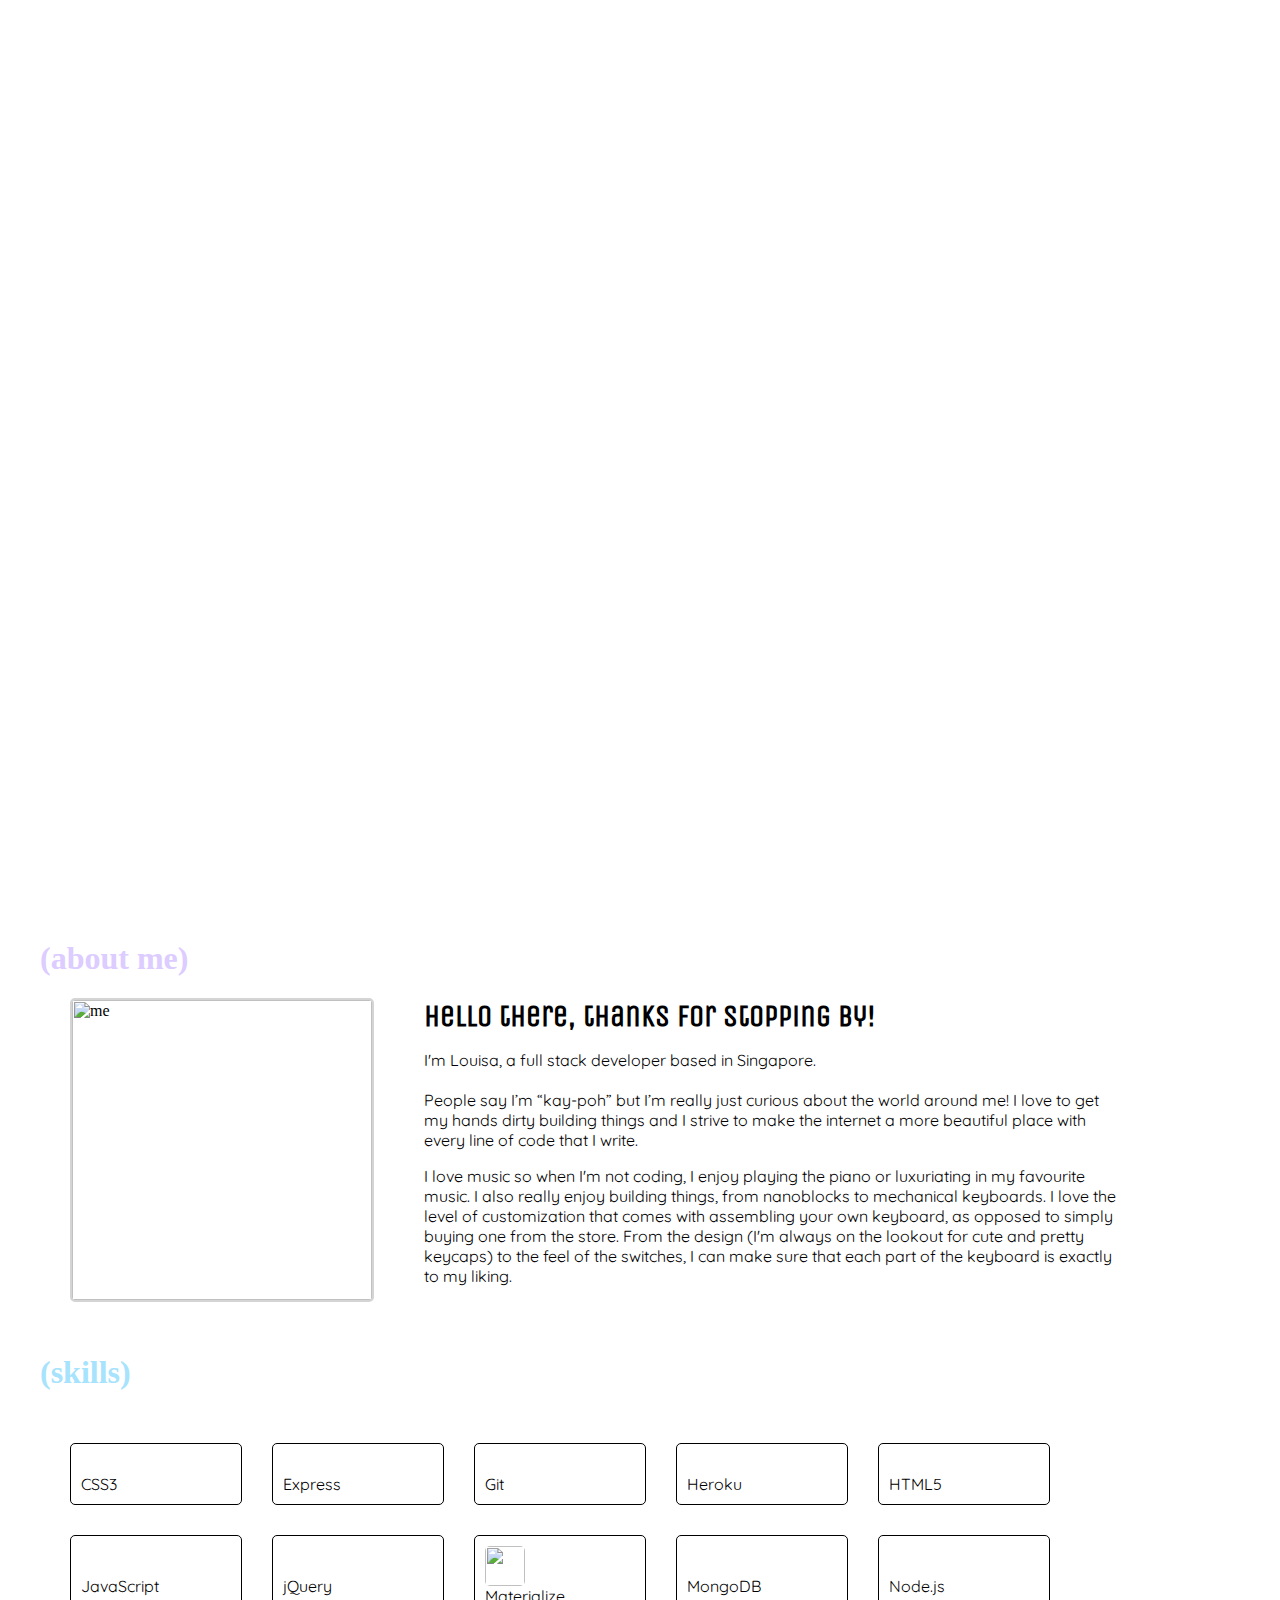
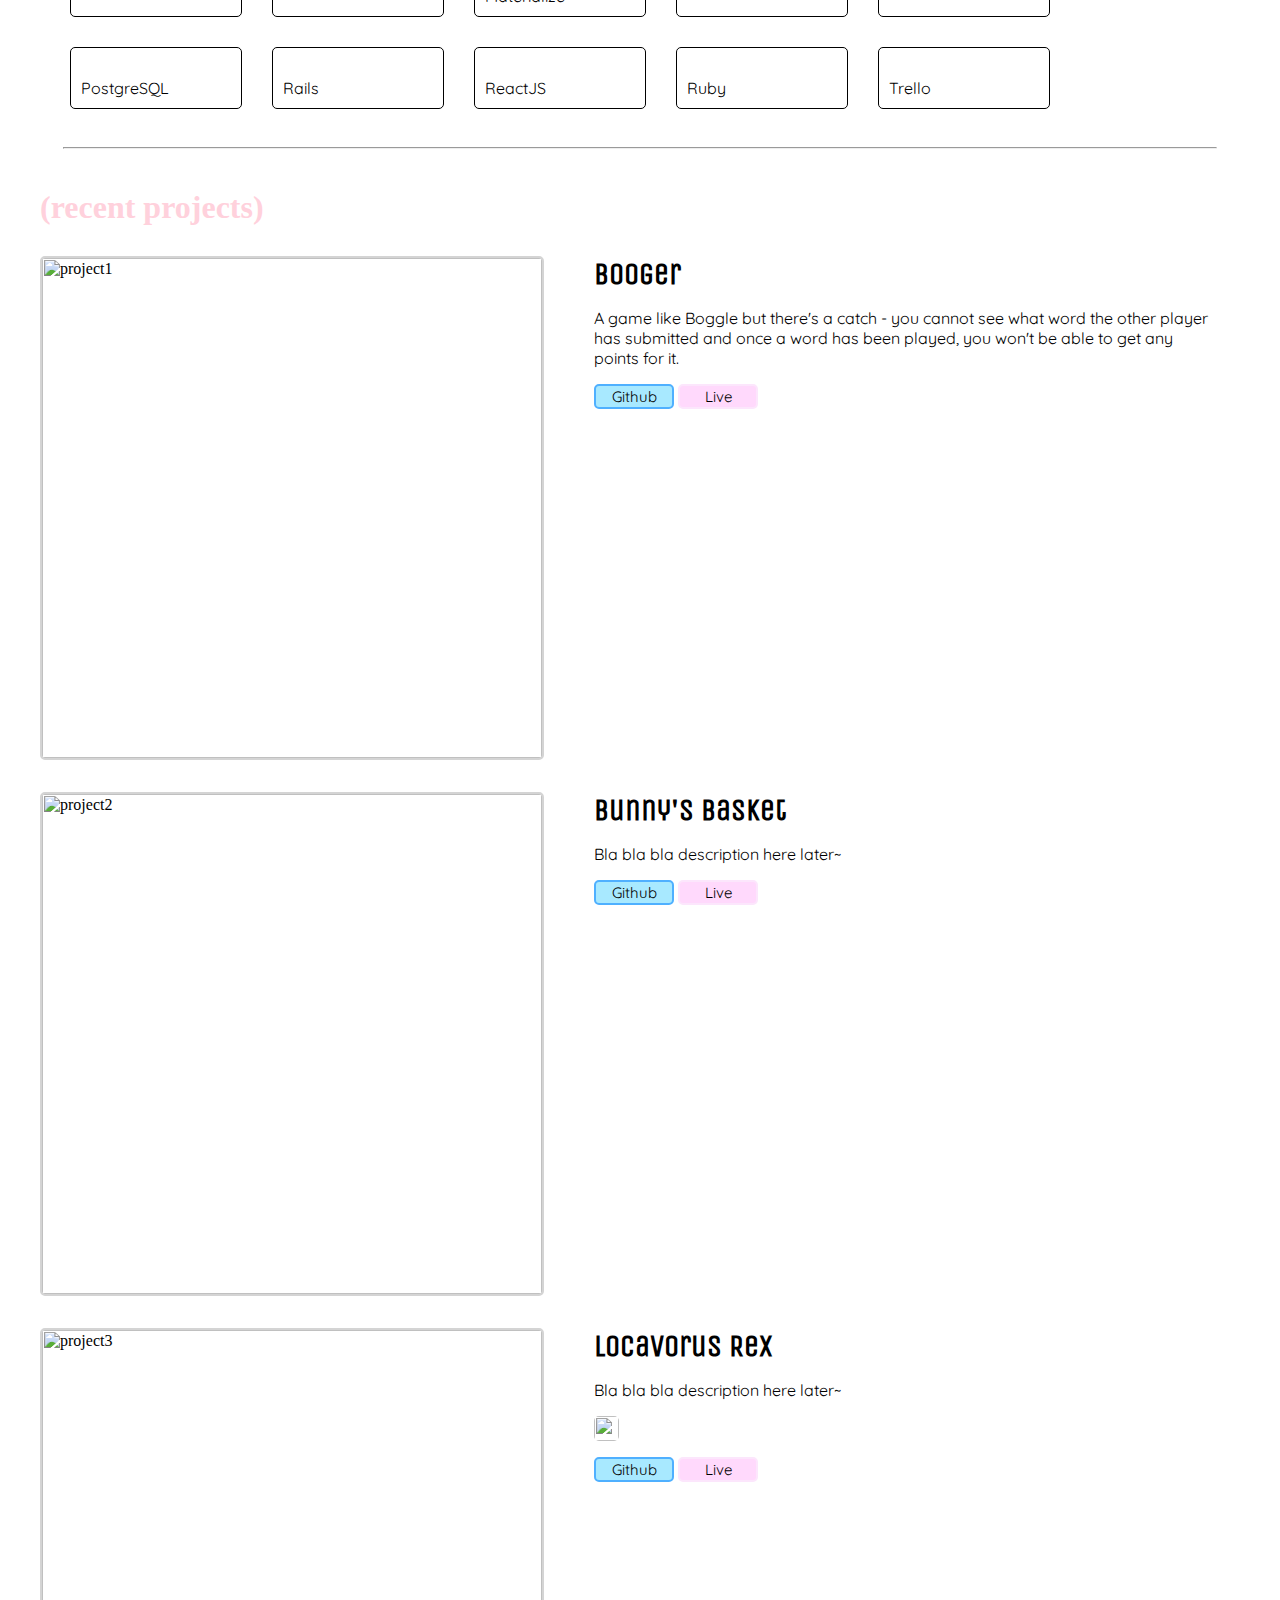
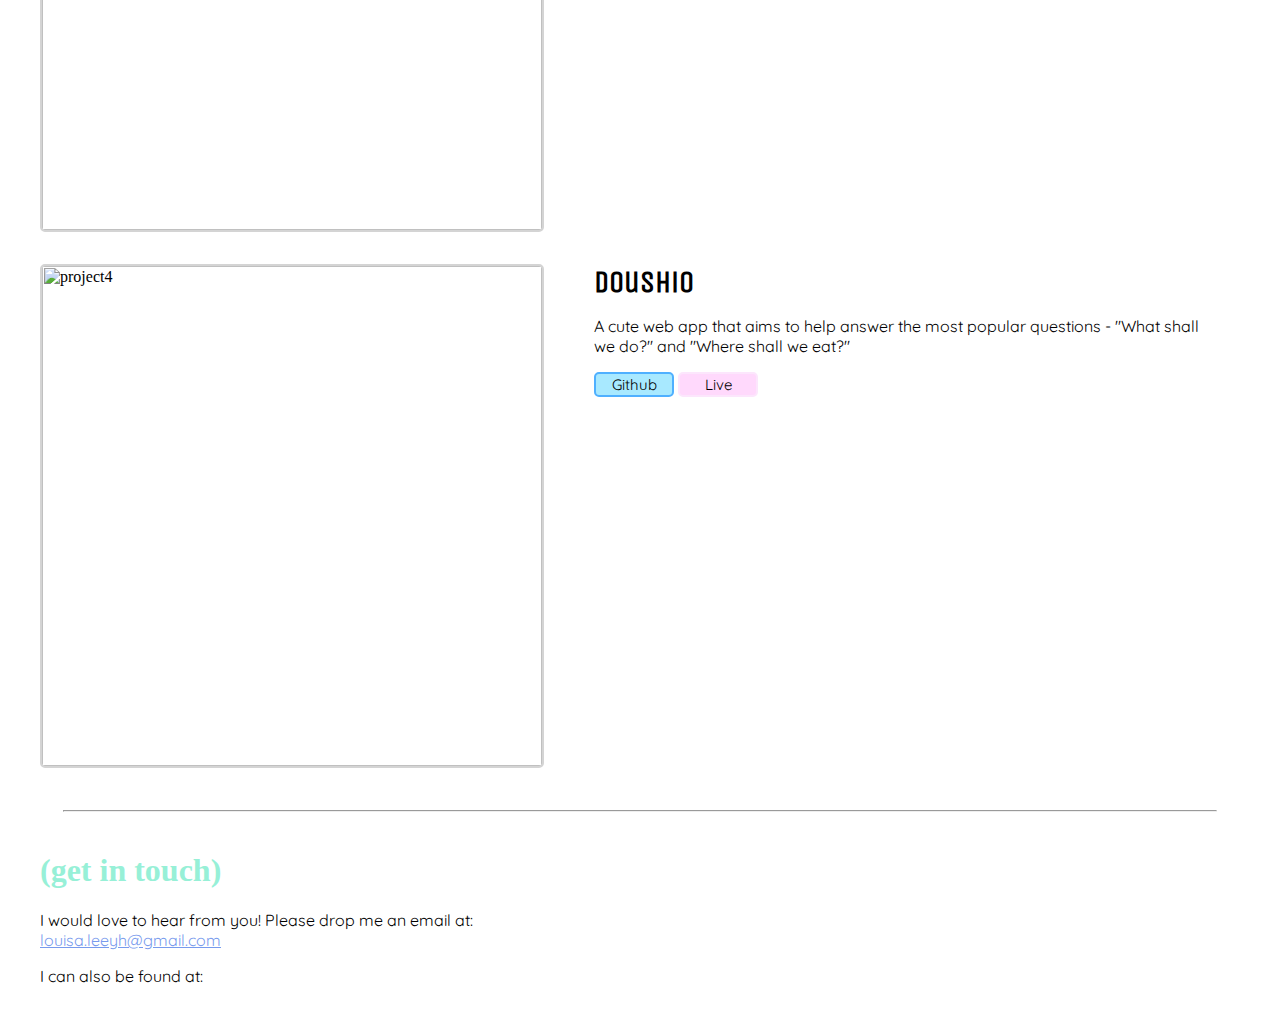
==== public/index.html @ b96957ab "edit profile, added colours" ====
<html>
<head>
	<meta charset="UTF-8">
	<title>My Portfolio</title>
	<link rel="shortcut icon" href="./img/favicon.ico" type="image/x-icon" />
	<link href="style.css" type="text/css" rel="stylesheet">
	<link rel="stylesheet" href="https://cdn.rawgit.com/konpa/devicon/df6431e323547add1b4cf45992913f15286456d3/devicon.min.css">
	<link href="https://fonts.googleapis.com/css?family=Quicksand" rel="stylesheet">
	<link href="https://fonts.googleapis.com/css?family=Unica+One" rel="stylesheet">
</head>
<body> 
	<div class="main-header">
	<h1 id="title">louisa lee</h1>
<!-- 	<h1>(web developer)</h1>
 -->	</div>

	<div class="about">
		<h1 id="about">(about me)</h1>
		<div class="left-me">
			<img src="http://i.imgur.com/5qFhg9y.jpg" alt="me" style="width:300px;">
		</div>

		<div class="right-me">
		<h2>Hello there, thanks for stopping by!</h2>
		<p>
		I'm Louisa, a full stack developer based in Singapore. <br><br>
		People say I’m “kay-poh” but I’m really just curious about the world around me! I love to get my hands dirty building things and I strive to make the internet a more beautiful place with every line of code that I write. 
		</p>
		<p>
			I love music so when I'm not coding, I enjoy playing the piano or luxuriating in my favourite music. I also really enjoy building things, from nanoblocks to mechanical keyboards. I love the level of customization that comes with assembling your own keyboard, as opposed to simply buying one from the store. From the design (I'm always on the lookout for cute and pretty keycaps) to the feel of the switches, I can make sure that each part of the keyboard is exactly to my liking. 
		</p>
		</div>
		<h1 id="skills">(skills)</h1>

		<table>
			<tr>
				<td><i class="devicon-css3-plain colored"></i><br>CSS3</td>
				<td><i class="devicon-express-original colored"></i><br>Express</td>
				<td><i class="devicon-git-plain colored"></i><br>Git</td>
				<td><i class="devicon-heroku-plain colored"></i><br>Heroku</td>
				<td><i class="devicon-html5-plain colored"></i><br>HTML5</td>
			</tr>
			<tr>
				<td><i class="devicon-javascript-plain colored"></i><br>JavaScript</td>
				<td><i class="devicon-jquery-plain colored"></i><br>jQuery</td>
				<td><img src="http://materializecss.com/images/favicon/apple-touch-icon-152x152.png" style="width:40px; height:40px; border:none"><br>Materialize</td>
				<td><i class="devicon-mongodb-plain colored"></i><br>MongoDB</td>
				<td><i class="devicon-nodejs-plain colored"></i><br>Node.js</td>
			</tr>
			<tr>
				<td><i class="devicon-postgresql-plain colored"></i><br>PostgreSQL</td>
				<td><i class="devicon-rails-plain colored"></i><br>Rails</td>
				<td><i class="devicon-react-original colored"></i><br>ReactJS</td>
				<td><i class="devicon-ruby-plain colored"></i><br>Ruby</td>
				<td><i class="devicon-trello-plain colored"></i><br>Trello</td>
			</tr>
		</table>
	</div>

	<hr>

	<div class="projects">
		<h1 id="projects">(recent projects)</h1>

	<div class="project-container">
		<div class="left">
			<img src="http://i.imgur.com/pFby7FX.png" alt="project1">
		</div>
		<div class="right">
		<h2>Booger</h2>
		<p>A game like Boggle but there's a catch - you cannot see what word the other player has submitted and once a word has been played, you won't be able to get any points for it.</p>
		<p>
		<i class="devicon-html5-plain colored" style="font-size:20px"></i>
		<i class="devicon-css3-plain colored" style="font-size:20px"></i>
		<i class="devicon-javascript-plain colored" style="font-size:20px"></i>
		</p>
		<button id="github" onclick="location.href='https://github.com/imouto2005/wdi-project-1-imouto2005'">Github</button>
		<button id="live" onclick="location.href='https://imouto2005.github.io/wdi-project-1-imouto2005/'">Live</button>
		</div>
	</div>

	<div class="project-container">
		<div class="left">
			<img src="https://camo.githubusercontent.com/1deb60361de5b59ff29cb65aa945684282a1c71e/687474703a2f2f672e7265636f726469742e636f2f776e6b6a676f37334b6f2e676966" alt="project2">
		</div>
		<div class="right">
		<h2>Bunny's Basket</h2>
		<p>Bla bla bla description here later~</p>
		<p>
		<i class="devicon-css3-plain colored" style="font-size:20px"></i>
		<i class="devicon-javascript-plain colored" style="font-size:20px"></i>
		<i class="devicon-express-original colored" style="font-size:20px"></i>
		<i class="devicon-nodejs-plain colored" style="font-size:20px"></i>
		<i class="devicon-mongodb-plain colored" style="font-size:20px"></i>
		</p>
		<button id="github" onclick="location.href='https://github.com/imouto2005/wdi-project-2'">Github</button>
		<button id="live" onclick="location.href='https://wdi-project-2-imouto2005.herokuapp.com/'">Live</button>
		</div>
	</div>

	<div class="project-container">
		<div class="left">
			<img src="https://camo.githubusercontent.com/597989914a70dc115298d944d0a02f08fd4d3f53/687474703a2f2f692e696d6775722e636f6d2f4e7273493855652e706e67" alt="project3">
		</div>
		<div class="right">
		<h2>Locavorus Rex</h2>
		<p>Bla bla bla description here later~</p>
		<p>
		<i class="devicon-css3-plain colored" style="font-size:20px"></i>
		<i class="devicon-javascript-plain colored" style="font-size:20px"></i>
		<i class="devicon-jquery-plain colored" style="font-size:20px"></i>
		<img src="http://materializecss.com/images/favicon/apple-touch-icon-152x152.png" style="width:25px; height:25px; border:none;vertical-align: bottom;">
		<i class="devicon-postgresql-plain colored" style="font-size:20px"></i>
		<i class="devicon-rails-plain colored" style="font-size:20px"></i>
		<i class="devicon-ruby-plain colored" style="font-size:20px"></i>
		</p>
		<button id="github" onclick="location.href='https://github.com/wdi-sg/wdi-project-3-there_is_no_i'">Github</button>
		<button id="live" onclick="location.href='https://locavorusrex.herokuapp.com/'">Live</button>
		</div>
	</div>

	<div class="project-container">
		<div class="left">
			<img src="http://g.recordit.co/ApCu58KZI6.gif" alt="project4">
		</div>
		<div class="right">
		<h2>Doushio</h2>
		<p>A cute web app that aims to help answer the most popular questions - "What shall we do?" and "Where shall we eat?"
		</p>
		<p>
		<i class="devicon-css3-plain colored" style="font-size:20px"></i>
		<i class="devicon-javascript-plain colored" style="font-size:20px"></i>
		<i class="devicon-postgresql-plain colored" style="font-size:20px"></i>
		<i class="devicon-react-original colored" style="font-size:20px"></i>
		<i class="devicon-rails-plain colored" style="font-size:20px"></i>
		<i class="devicon-ruby-plain colored" style="font-size:20px"></i>
		</p>
		<button id="github" onclick="location.href='https://github.com/imouto2005/project-4-react'">Github</button>
		<button id="live" onclick="location.href='http://128.199.214.210/'">Live</button>
		</div>
	</div>

	</div>

	<hr>

	<div class="contact">
		<h1 id="contact">(get in touch)</h1>
		<p>
			I would love to hear from you! Please drop me an email at:<br>
			<a href="mailto:louisa.leeyh@gmail.com" id="email">louisa.leeyh@gmail.com</a> 
		</p>

		<p>
			I can also be found at:<br>
			<a href="https://github.com/imouto2005/"><i class="devicon-github-plain colored"></i></a>
			
		</p>

	</div>


</body>
</html>
---- public/style.css ----
@font-face {
	font-family: "Millennial Solstice";
	src: url(./fonts/MillennialSolstice.ttf);
}

@font-face {
	font-family: "Wild Creatures";
	src: url(./fonts/WildCreaturesSample.ttf);
}

body {
	margin: 0;
	margin-bottom: 50px;
}

.main-header {
	width: 100%;
	height: 100vh;
	text-align: center;
	background: url(http://i.imgur.com/YSZYX9O.jpg);
/*	background: url(http://i.ebayimg.com/images/g/krAAAOSwmfhX40yu/s-l300.jpg);
*/	background-size: cover;
	margin: 0;
	position: static;
}

h1 {
	font-family: "Millennial Solstice";
}

h2 {
	font-family: "Unica One";
	margin: 0;
	font-size: 30px;
}

hr {
	width: 90%;
}

#title {
	font-family: "Wild Creatures";
	font-size: 200px;
	color: white;
/*	text-shadow: 6px 0 0 #DBDBDB, -6px 0 0 #DBDBDB, 0 6px 0 #DBDBDB, 0 -6px 0 #DBDBDB, 6px 6px #DBDBDB, -6px -6px 0 #DBDBDB, 6px -6px 0 #DBDBDB, -6px 6px 0 #DBDBDB;
*/	top: 30%;
	position: relative;
}

.about {
	width: 1200px;
	margin: 0 auto;
	margin-top: 40px;
}

#about {
	color: #DCCCFF;
}

#skills {
	margin-top: 50px;
	color: #A7E3FC;
}

.projects {
	width: 1200px;
	margin: 0 auto;
	margin-top: 40px;
	margin-bottom: 40px;
}

#projects {
	color: #ffd1dc;
}

.contact {
	width: 1200px;
	margin: 0 auto;
	margin-top: 40px;
}

#contact {
	color: #97F0D7;
}

p {
	font-family: "Quicksand";
}

table {
	border-spacing: 30px;
}

td {
	font-family: "Quicksand";
	width: 150px;
	border: 1px solid black;
	border-radius: 5px;
	padding: 10px;
	margin-right: 30px;
}

i {
	font-size: 40px;
}

.project-container {
	width: 1200px;
	margin: 0 auto;
	margin-top: 30px;
}

.left {
	width: 500px;
	display: inline-block;
}

.left-me {
	width: 300px;
	display: inline-block;
	margin-left: 30px;
}

img {
	border-radius: 5px;
	width: 500px;
	border: 2px solid #D4D4D4;
}

.right {
	width: 620px;
	display: inline-block;
	vertical-align: top;
	margin-left: 50px;
}

.right-me {
	width: 700px;
	display: inline-block;
	vertical-align: top;
	margin-left: 50px;
}


button {
	width: 80px;
	border-radius: 5px;
	background: white;
	outline: none;
	font-family: "Quicksand";
	font-size: 15px;
}

#github {
	background: #A8E9FF;
	border: 2px solid #4FB0FF;
}

#github:hover {
	background: #26C8FF;
	color: white;
}

#live {
	background: #FFD9FC;
	border: 2px solid #FCE6FC;
}

#live:hover {
	background: #DE64BD;
	color: white;
}

#email {
	color: #779AED;
}

#email:hover {
	font-size: 20px;
}
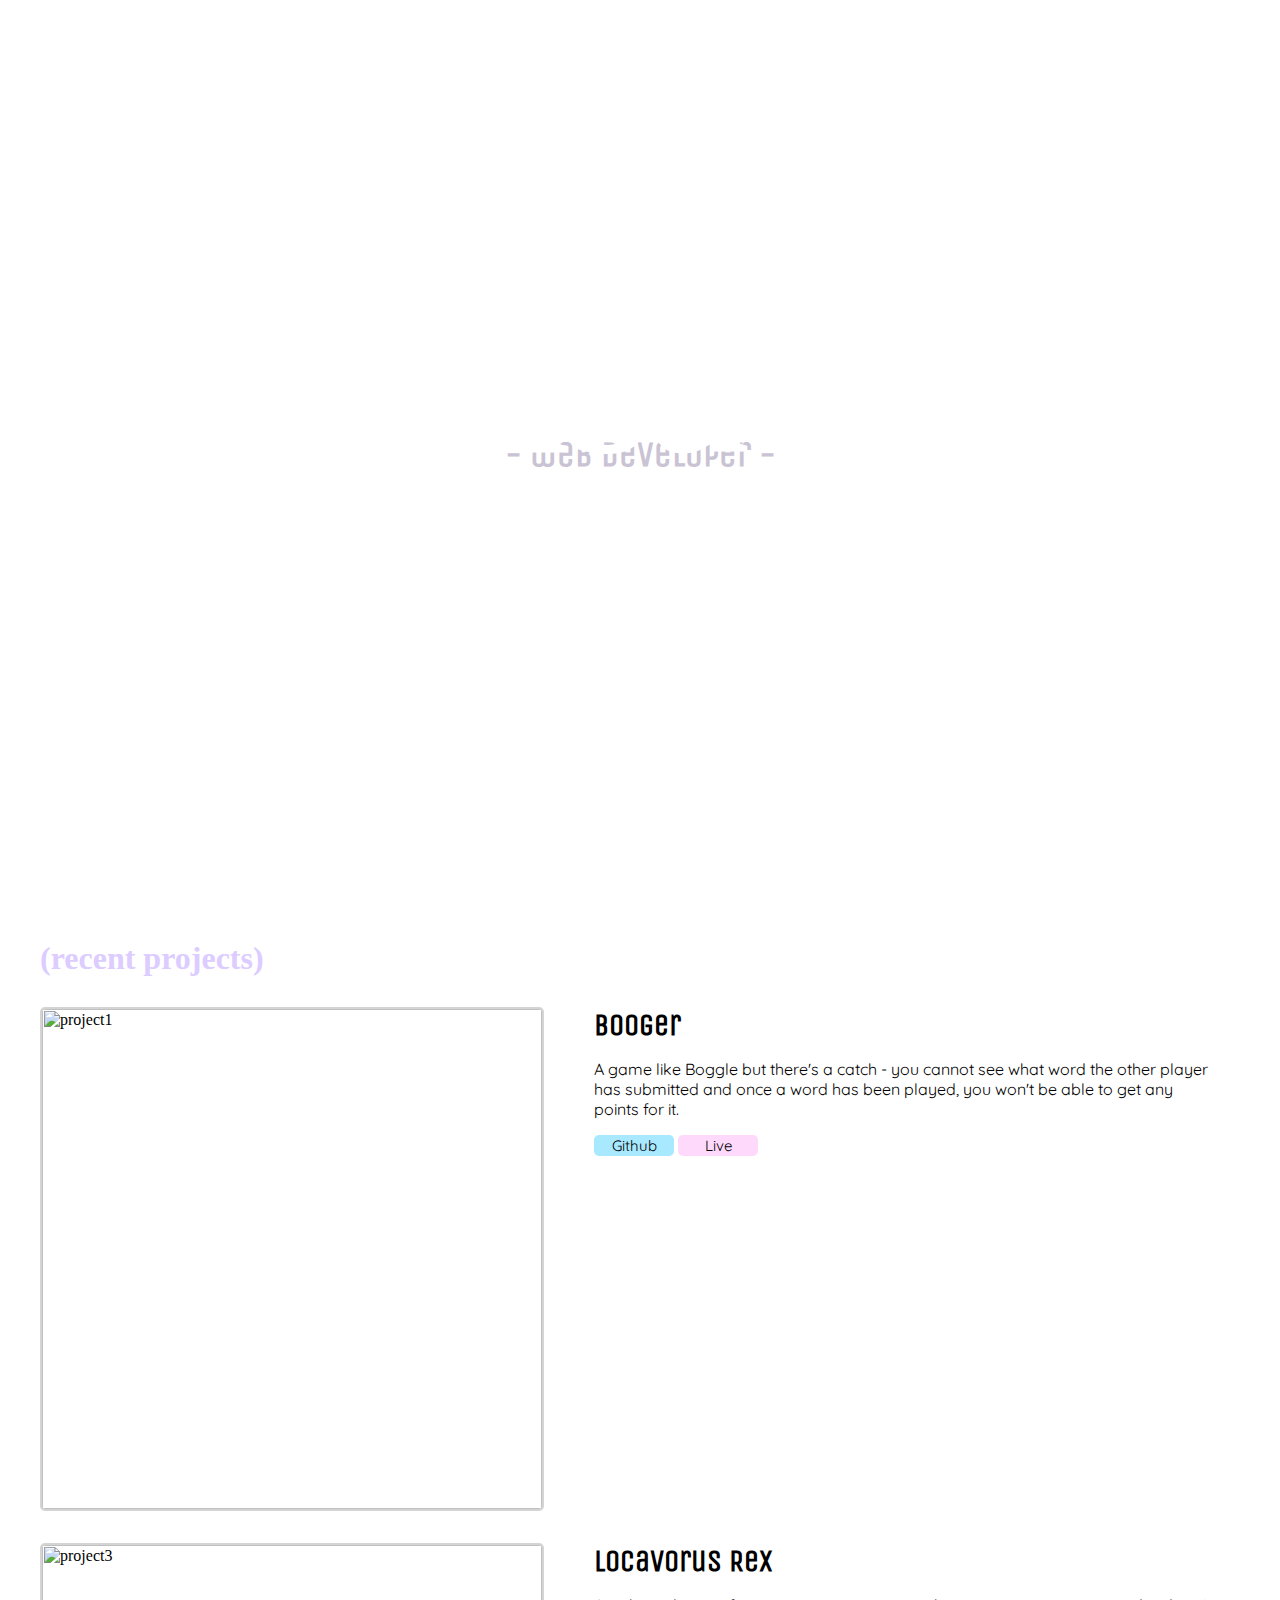
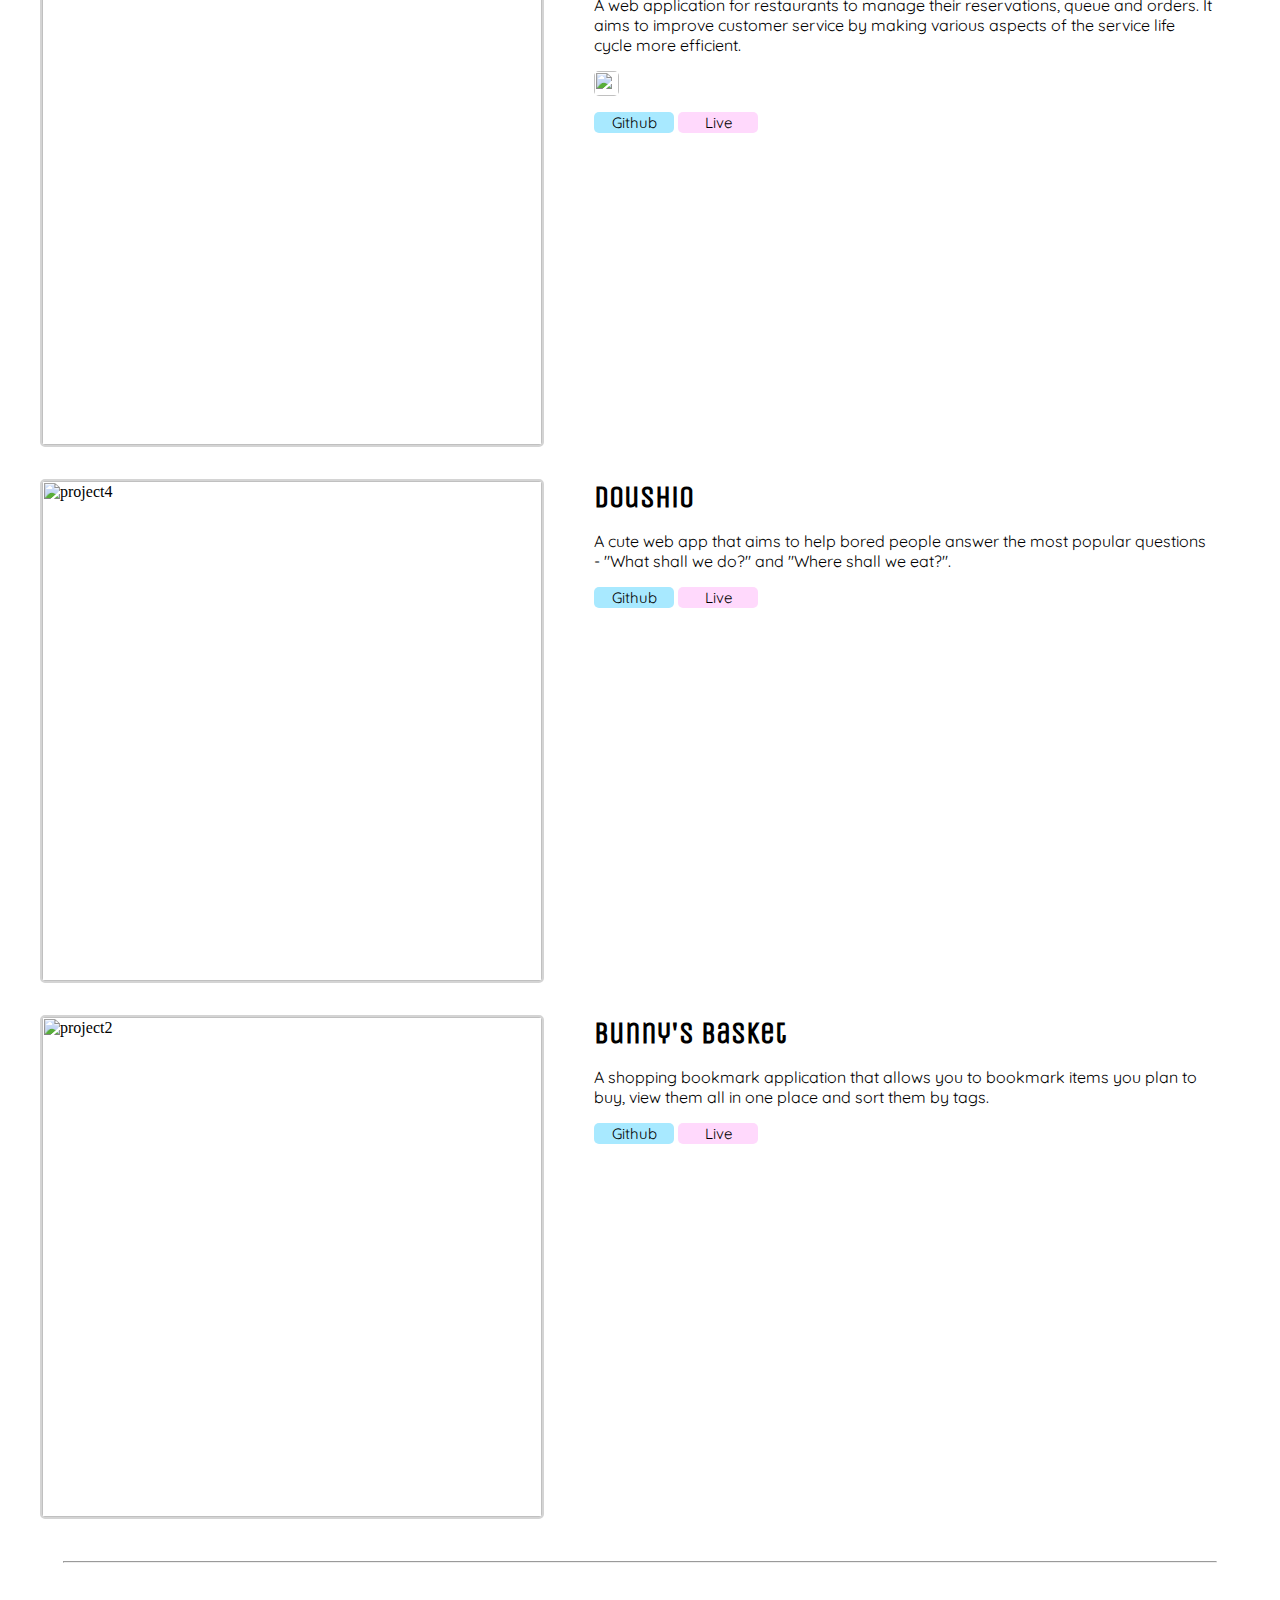
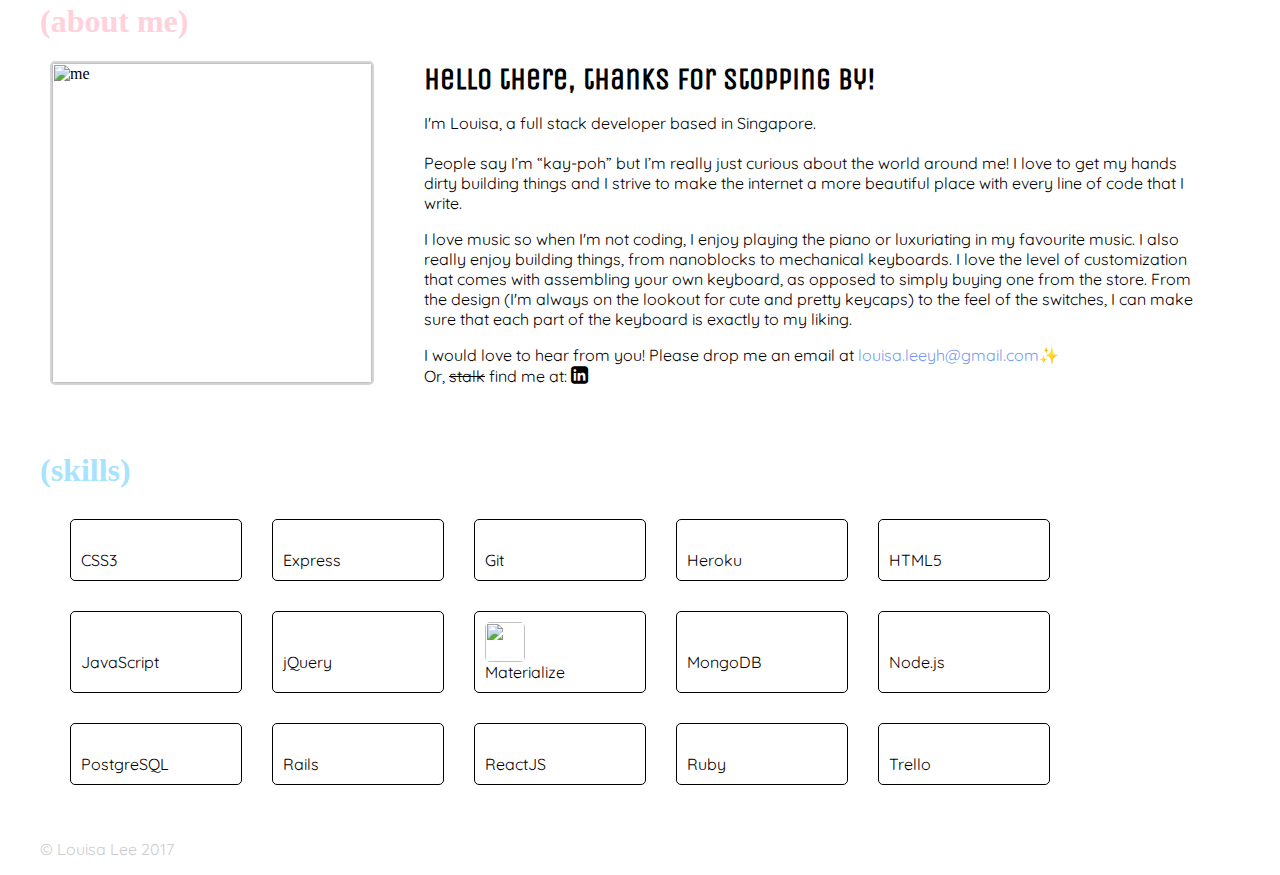
==== commit 801dd2f7: "updates" ====
--- a/public/index.html
+++ b/public/index.html
@@ -5,19 +5,104 @@
 	<link rel="shortcut icon" href="./img/favicon.ico" type="image/x-icon" />
 	<link href="style.css" type="text/css" rel="stylesheet">
 	<link rel="stylesheet" href="https://cdn.rawgit.com/konpa/devicon/df6431e323547add1b4cf45992913f15286456d3/devicon.min.css">
+	<link href="https://maxcdn.bootstrapcdn.com/font-awesome/4.7.0/css/font-awesome.min.css" rel="stylesheet" integrity="sha384-wvfXpqpZZVQGK6TAh5PVlGOfQNHSoD2xbE+QkPxCAFlNEevoEH3Sl0sibVcOQVnN" crossorigin="anonymous">
 	<link href="https://fonts.googleapis.com/css?family=Quicksand" rel="stylesheet">
 	<link href="https://fonts.googleapis.com/css?family=Unica+One" rel="stylesheet">
 </head>
 <body> 
 	<div class="main-header">
-	<h1 id="title">louisa lee</h1>
-<!-- 	<h1>(web developer)</h1>
- -->	</div>
+	<h1 id="title">louisa lee</h1><br><br>
+	<h3>- web developer -</h3>
+	</div>
+ <div class="projects">
+		<h1 id="projects">(recent projects)</h1>
+
+	<div class="project-container">
+		<div class="left">
+			<img src="https://i.imgur.com/pFby7FX.png" alt="project1">
+		</div>
+		<div class="right">
+		<h2>Booger</h2>
+		<p>A game like Boggle but there's a catch - you cannot see what word the other player has submitted and once a word has been played, you won't be able to get any points for it.</p>
+		<p>
+		<i class="devicon-html5-plain colored" style="font-size:20px"></i>
+		<i class="devicon-css3-plain colored" style="font-size:20px"></i>
+		<i class="devicon-javascript-plain colored" style="font-size:20px"></i>
+		</p>
+		<button id="github" onclick="location.href='https://github.com/imouto2005/wdi-project-1-imouto2005'">Github</button>
+		<button id="live" onclick="location.href='https://imouto2005.github.io/wdi-project-1-imouto2005/'">Live</button>
+		</div>
+	</div>
+
+	<div class="project-container">
+		<div class="left">
+			<img src="https://camo.githubusercontent.com/597989914a70dc115298d944d0a02f08fd4d3f53/687474703a2f2f692e696d6775722e636f6d2f4e7273493855652e706e67" alt="project3">
+		</div>
+		<div class="right">
+		<h2>Locavorus Rex</h2>
+		<p>A web application for restaurants to manage their reservations, queue and orders. It aims to improve customer service by making various aspects of the service life cycle more efficient. </p>
+		<p>
+		<i class="devicon-css3-plain colored" style="font-size:20px"></i>
+		<i class="devicon-javascript-plain colored" style="font-size:20px"></i>
+		<i class="devicon-jquery-plain colored" style="font-size:20px"></i>
+		<img src="http://materializecss.com/images/favicon/apple-touch-icon-152x152.png" style="width:25px; height:25px; border:none;vertical-align: bottom;">
+		<i class="devicon-postgresql-plain colored" style="font-size:20px"></i>
+		<i class="devicon-rails-plain colored" style="font-size:20px"></i>
+		<i class="devicon-ruby-plain colored" style="font-size:20px"></i>
+		</p>
+		<button id="github" onclick="location.href='https://github.com/wdi-sg/wdi-project-3-there_is_no_i'">Github</button>
+		<button id="live" onclick="location.href='https://locavorusrex.herokuapp.com/'">Live</button>
+		</div>
+	</div>
+
+	<div class="project-container">
+		<div class="left">
+			<img src="http://g.recordit.co/ApCu58KZI6.gif" alt="project4">
+		</div>
+		<div class="right">
+		<h2>Doushio</h2>
+		<p>A cute web app that aims to help bored people answer the most popular questions - "What shall we do?" and "Where shall we eat?".
+		</p>
+		<p>
+		<i class="devicon-css3-plain colored" style="font-size:20px"></i>
+		<i class="devicon-javascript-plain colored" style="font-size:20px"></i>
+		<i class="devicon-postgresql-plain colored" style="font-size:20px"></i>
+		<i class="devicon-react-original colored" style="font-size:20px"></i>
+		<i class="devicon-rails-plain colored" style="font-size:20px"></i>
+		<i class="devicon-ruby-plain colored" style="font-size:20px"></i>
+		</p>
+		<button id="github" onclick="location.href='https://github.com/imouto2005/project-4-react'">Github</button>
+		<button id="live" onclick="location.href='http://128.199.214.210/'">Live</button>
+		</div>
+	</div>
+
+		<div class="project-container">
+		<div class="left">
+			<img src="https://camo.githubusercontent.com/1deb60361de5b59ff29cb65aa945684282a1c71e/687474703a2f2f672e7265636f726469742e636f2f776e6b6a676f37334b6f2e676966" alt="project2">
+		</div>
+		<div class="right">
+		<h2>Bunny's Basket</h2>
+		<p>A shopping bookmark application that allows you to bookmark items you plan to buy, view them all in one place and sort them by tags.</p>
+		<p>
+		<i class="devicon-css3-plain colored" style="font-size:20px"></i>
+		<i class="devicon-javascript-plain colored" style="font-size:20px"></i>
+		<i class="devicon-express-original colored" style="font-size:20px"></i>
+		<i class="devicon-nodejs-plain colored" style="font-size:20px"></i>
+		<i class="devicon-mongodb-plain colored" style="font-size:20px"></i>
+		</p>
+		<button id="github" onclick="location.href='https://github.com/imouto2005/wdi-project-2'">Github</button>
+		<button id="live" onclick="location.href='https://wdi-project-2-imouto2005.herokuapp.com/'">Live</button>
+		</div>
+	</div>
+
+	</div>
+
+	<hr>
 
 	<div class="about">
 		<h1 id="about">(about me)</h1>
 		<div class="left-me">
-			<img src="http://i.imgur.com/5qFhg9y.jpg" alt="me" style="width:300px;">
+			<img src="https://i.imgur.com/5qFhg9y.jpg" alt="me" style="width:320px;">
 		</div>
 
 		<div class="right-me">
@@ -28,6 +113,14 @@
 		</p>
 		<p>
 			I love music so when I'm not coding, I enjoy playing the piano or luxuriating in my favourite music. I also really enjoy building things, from nanoblocks to mechanical keyboards. I love the level of customization that comes with assembling your own keyboard, as opposed to simply buying one from the store. From the design (I'm always on the lookout for cute and pretty keycaps) to the feel of the switches, I can make sure that each part of the keyboard is exactly to my liking. 
+		</p>
+
+		<p>
+			I would love to hear from you! Please drop me an email at
+			<a href="mailto:louisa.leeyh@gmail.com" id="email">louisa.leeyh@gmail.com</a>✨<br>
+			Or, <strike>stalk</strike> find me at: 
+			<a href="https://github.com/imouto2005/"><i class="devicon-github-plain" id="github-logo"></i></a>
+			<a href="https://www.linkedin.com/in/louisa-lee-43982959/"><i class="fa fa-linkedin-square" aria-hidden="true" id="linkedin-logo"></i></a>
 		</p>
 		</div>
 		<h1 id="skills">(skills)</h1>
@@ -57,108 +150,11 @@
 		</table>
 	</div>
 
-	<hr>
-
-	<div class="projects">
-		<h1 id="projects">(recent projects)</h1>
-
-	<div class="project-container">
-		<div class="left">
-			<img src="http://i.imgur.com/pFby7FX.png" alt="project1">
-		</div>
-		<div class="right">
-		<h2>Booger</h2>
-		<p>A game like Boggle but there's a catch - you cannot see what word the other player has submitted and once a word has been played, you won't be able to get any points for it.</p>
-		<p>
-		<i class="devicon-html5-plain colored" style="font-size:20px"></i>
-		<i class="devicon-css3-plain colored" style="font-size:20px"></i>
-		<i class="devicon-javascript-plain colored" style="font-size:20px"></i>
+	<footer>
+		<p id="footer-text">
+			© Louisa Lee 2017
 		</p>
-		<button id="github" onclick="location.href='https://github.com/imouto2005/wdi-project-1-imouto2005'">Github</button>
-		<button id="live" onclick="location.href='https://imouto2005.github.io/wdi-project-1-imouto2005/'">Live</button>
-		</div>
-	</div>
-
-	<div class="project-container">
-		<div class="left">
-			<img src="https://camo.githubusercontent.com/1deb60361de5b59ff29cb65aa945684282a1c71e/687474703a2f2f672e7265636f726469742e636f2f776e6b6a676f37334b6f2e676966" alt="project2">
-		</div>
-		<div class="right">
-		<h2>Bunny's Basket</h2>
-		<p>Bla bla bla description here later~</p>
-		<p>
-		<i class="devicon-css3-plain colored" style="font-size:20px"></i>
-		<i class="devicon-javascript-plain colored" style="font-size:20px"></i>
-		<i class="devicon-express-original colored" style="font-size:20px"></i>
-		<i class="devicon-nodejs-plain colored" style="font-size:20px"></i>
-		<i class="devicon-mongodb-plain colored" style="font-size:20px"></i>
-		</p>
-		<button id="github" onclick="location.href='https://github.com/imouto2005/wdi-project-2'">Github</button>
-		<button id="live" onclick="location.href='https://wdi-project-2-imouto2005.herokuapp.com/'">Live</button>
-		</div>
-	</div>
-
-	<div class="project-container">
-		<div class="left">
-			<img src="https://camo.githubusercontent.com/597989914a70dc115298d944d0a02f08fd4d3f53/687474703a2f2f692e696d6775722e636f6d2f4e7273493855652e706e67" alt="project3">
-		</div>
-		<div class="right">
-		<h2>Locavorus Rex</h2>
-		<p>Bla bla bla description here later~</p>
-		<p>
-		<i class="devicon-css3-plain colored" style="font-size:20px"></i>
-		<i class="devicon-javascript-plain colored" style="font-size:20px"></i>
-		<i class="devicon-jquery-plain colored" style="font-size:20px"></i>
-		<img src="http://materializecss.com/images/favicon/apple-touch-icon-152x152.png" style="width:25px; height:25px; border:none;vertical-align: bottom;">
-		<i class="devicon-postgresql-plain colored" style="font-size:20px"></i>
-		<i class="devicon-rails-plain colored" style="font-size:20px"></i>
-		<i class="devicon-ruby-plain colored" style="font-size:20px"></i>
-		</p>
-		<button id="github" onclick="location.href='https://github.com/wdi-sg/wdi-project-3-there_is_no_i'">Github</button>
-		<button id="live" onclick="location.href='https://locavorusrex.herokuapp.com/'">Live</button>
-		</div>
-	</div>
-
-	<div class="project-container">
-		<div class="left">
-			<img src="http://g.recordit.co/ApCu58KZI6.gif" alt="project4">
-		</div>
-		<div class="right">
-		<h2>Doushio</h2>
-		<p>A cute web app that aims to help answer the most popular questions - "What shall we do?" and "Where shall we eat?"
-		</p>
-		<p>
-		<i class="devicon-css3-plain colored" style="font-size:20px"></i>
-		<i class="devicon-javascript-plain colored" style="font-size:20px"></i>
-		<i class="devicon-postgresql-plain colored" style="font-size:20px"></i>
-		<i class="devicon-react-original colored" style="font-size:20px"></i>
-		<i class="devicon-rails-plain colored" style="font-size:20px"></i>
-		<i class="devicon-ruby-plain colored" style="font-size:20px"></i>
-		</p>
-		<button id="github" onclick="location.href='https://github.com/imouto2005/project-4-react'">Github</button>
-		<button id="live" onclick="location.href='http://128.199.214.210/'">Live</button>
-		</div>
-	</div>
-
-	</div>
-
-	<hr>
-
-	<div class="contact">
-		<h1 id="contact">(get in touch)</h1>
-		<p>
-			I would love to hear from you! Please drop me an email at:<br>
-			<a href="mailto:louisa.leeyh@gmail.com" id="email">louisa.leeyh@gmail.com</a> 
-		</p>
-
-		<p>
-			I can also be found at:<br>
-			<a href="https://github.com/imouto2005/"><i class="devicon-github-plain colored"></i></a>
-			
-		</p>
-
-	</div>
-
+	</footer>
 
 </body>
 </html>--- a/public/style.css
+++ b/public/style.css
@@ -10,8 +10,8 @@
 
 body {
 	margin: 0;
-	margin-bottom: 50px;
-}
+/*	margin-bottom: 50px;
+*/}
 
 .main-header {
 	width: 100%;
@@ -34,6 +34,12 @@
 	font-size: 30px;
 }
 
+h3 {
+	font-family: "Unica One";
+	color: #C9C3D4;
+	font-size: 35px;
+}
+
 hr {
 	width: 90%;
 }
@@ -54,12 +60,13 @@
 }
 
 #about {
-	color: #DCCCFF;
+	color: #ffd1dc;
 }
 
 #skills {
 	margin-top: 50px;
 	color: #A7E3FC;
+	margin-bottom: 0;
 }
 
 .projects {
@@ -70,7 +77,7 @@
 }
 
 #projects {
-	color: #ffd1dc;
+	color: #DCCCFF;
 }
 
 .contact {
@@ -116,9 +123,9 @@
 }
 
 .left-me {
-	width: 300px;
-	display: inline-block;
-	margin-left: 30px;
+	width: 320px;
+	display: inline-block;
+	margin-left: 10px;
 }
 
 img {
@@ -135,7 +142,7 @@
 }
 
 .right-me {
-	width: 700px;
+	width: 785px;
 	display: inline-block;
 	vertical-align: top;
 	margin-left: 50px;
@@ -147,13 +154,13 @@
 	border-radius: 5px;
 	background: white;
 	outline: none;
+	border: none;
 	font-family: "Quicksand";
 	font-size: 15px;
 }
 
 #github {
 	background: #A8E9FF;
-	border: 2px solid #4FB0FF;
 }
 
 #github:hover {
@@ -163,7 +170,6 @@
 
 #live {
 	background: #FFD9FC;
-	border: 2px solid #FCE6FC;
 }
 
 #live:hover {
@@ -173,8 +179,42 @@
 
 #email {
 	color: #779AED;
+	text-decoration: none;
 }
 
 #email:hover {
 	font-size: 20px;
-}
+	font-weight: bold;
+}
+
+footer {
+	width: 1200px;
+	margin: 0 auto;
+	margin-bottom: 5px;
+}
+
+#footer-text {
+	color: #CCCCCC;
+	padding-top: 8px;
+}
+
+#linkedin-logo {
+	color: black;
+	font-size: 20px;
+}
+
+#github-logo {
+	font-size: 18px;
+}
+
+#linkedin-logo:hover {
+	color: #0077B5;
+}
+
+#github-logo:hover {
+	color: #EC6E61;
+}
+
+a {
+	text-decoration: none;
+}
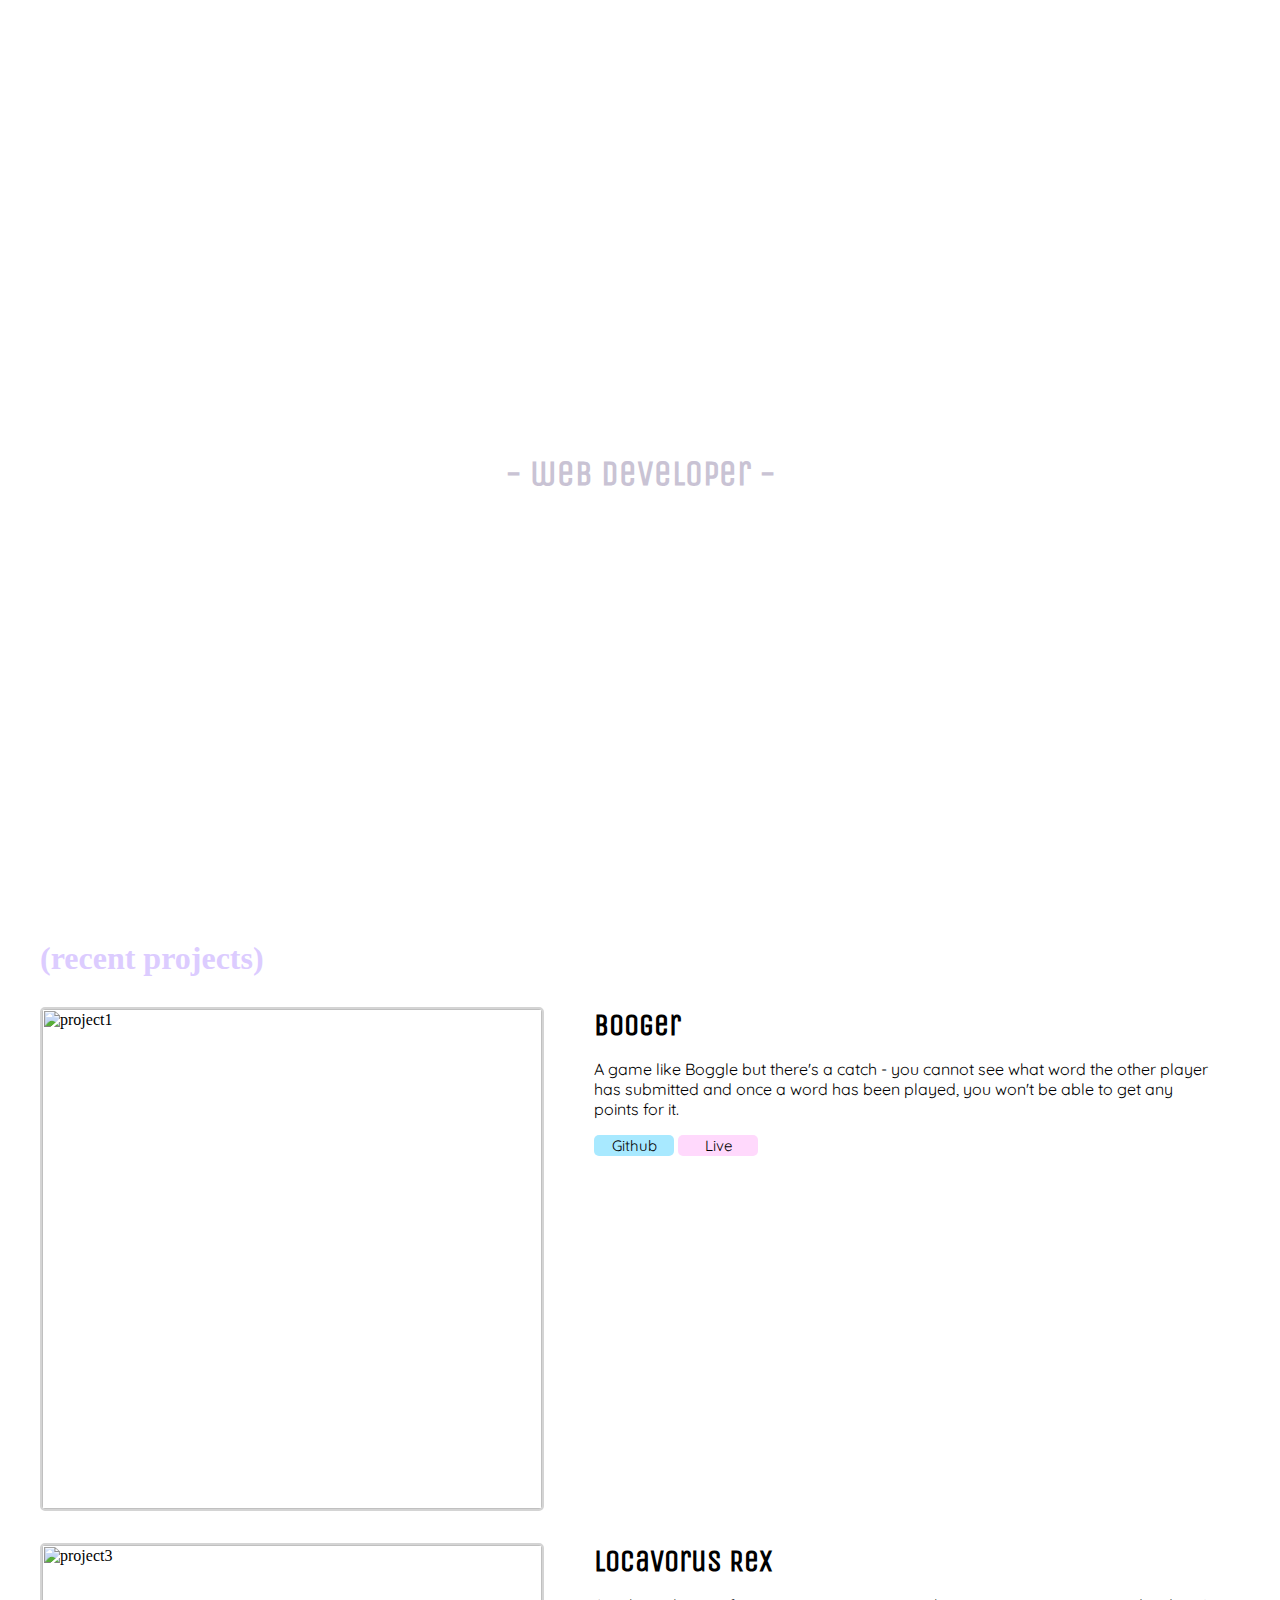
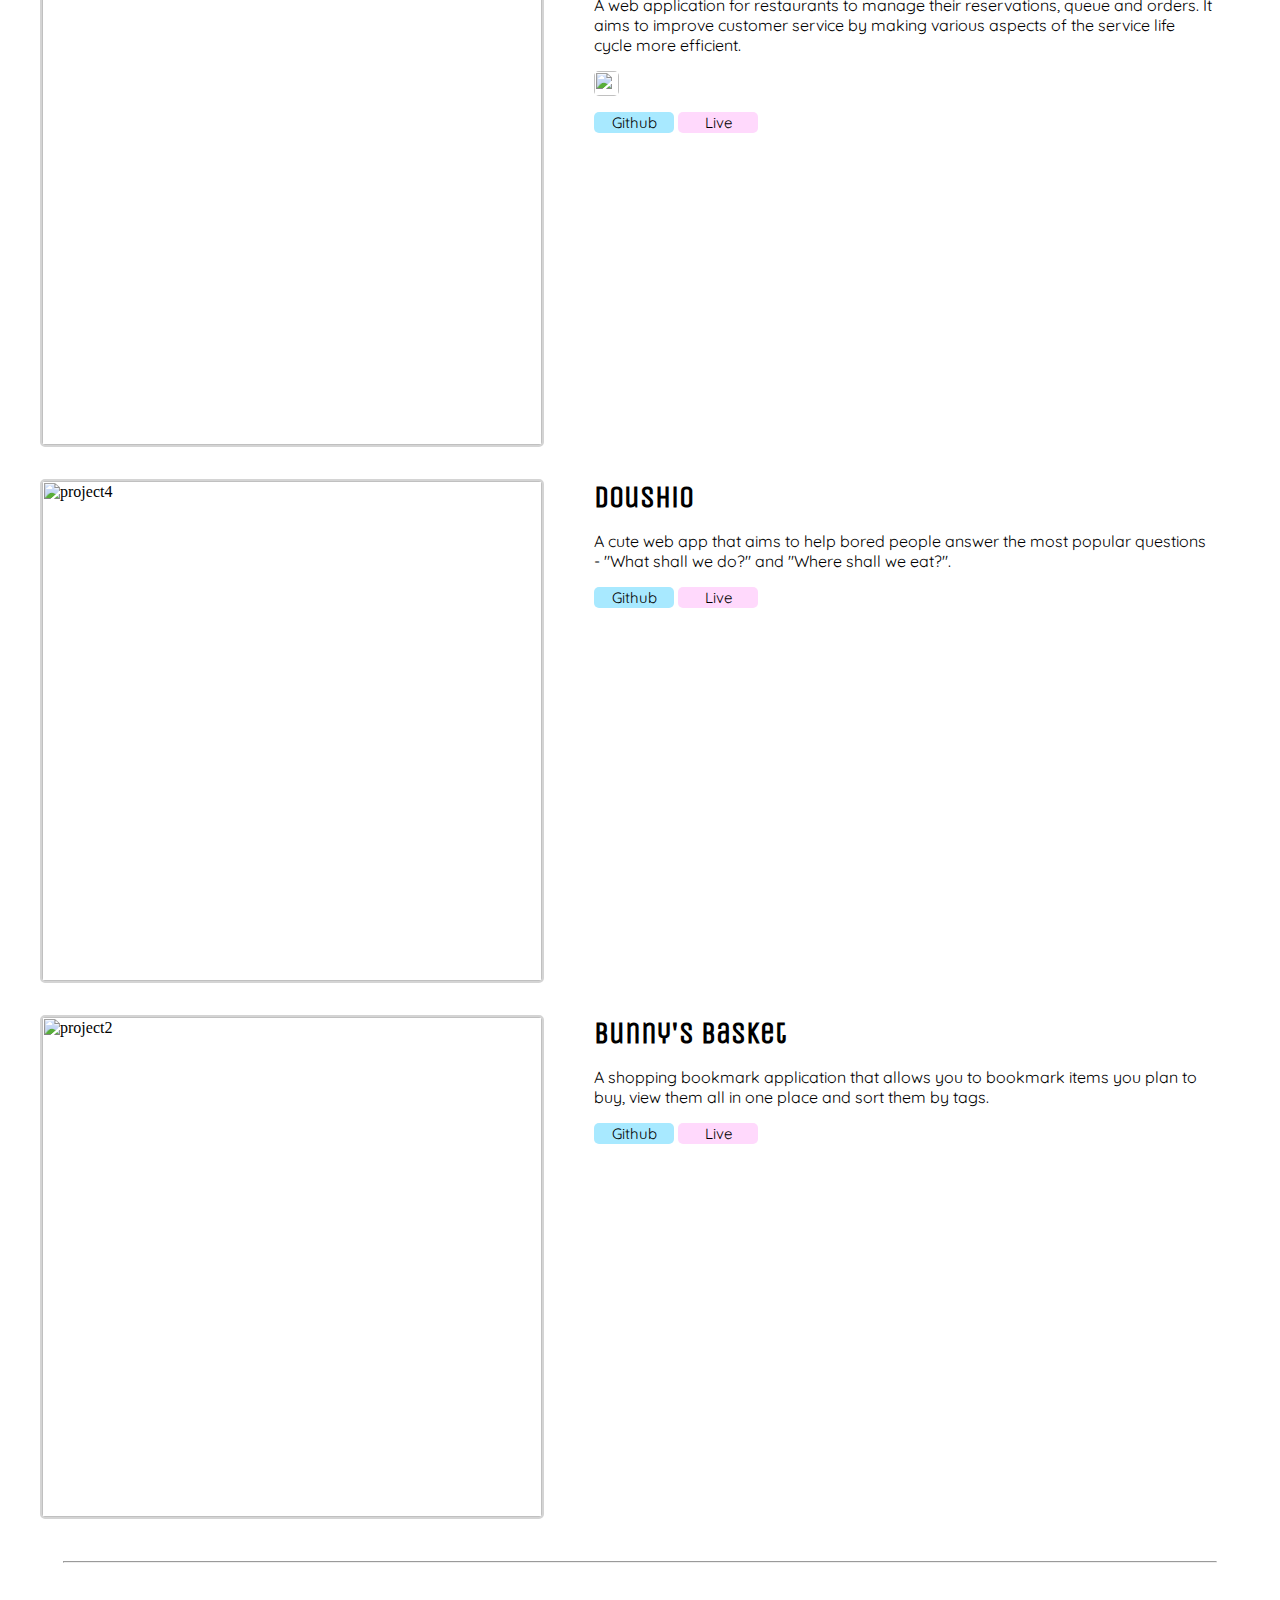
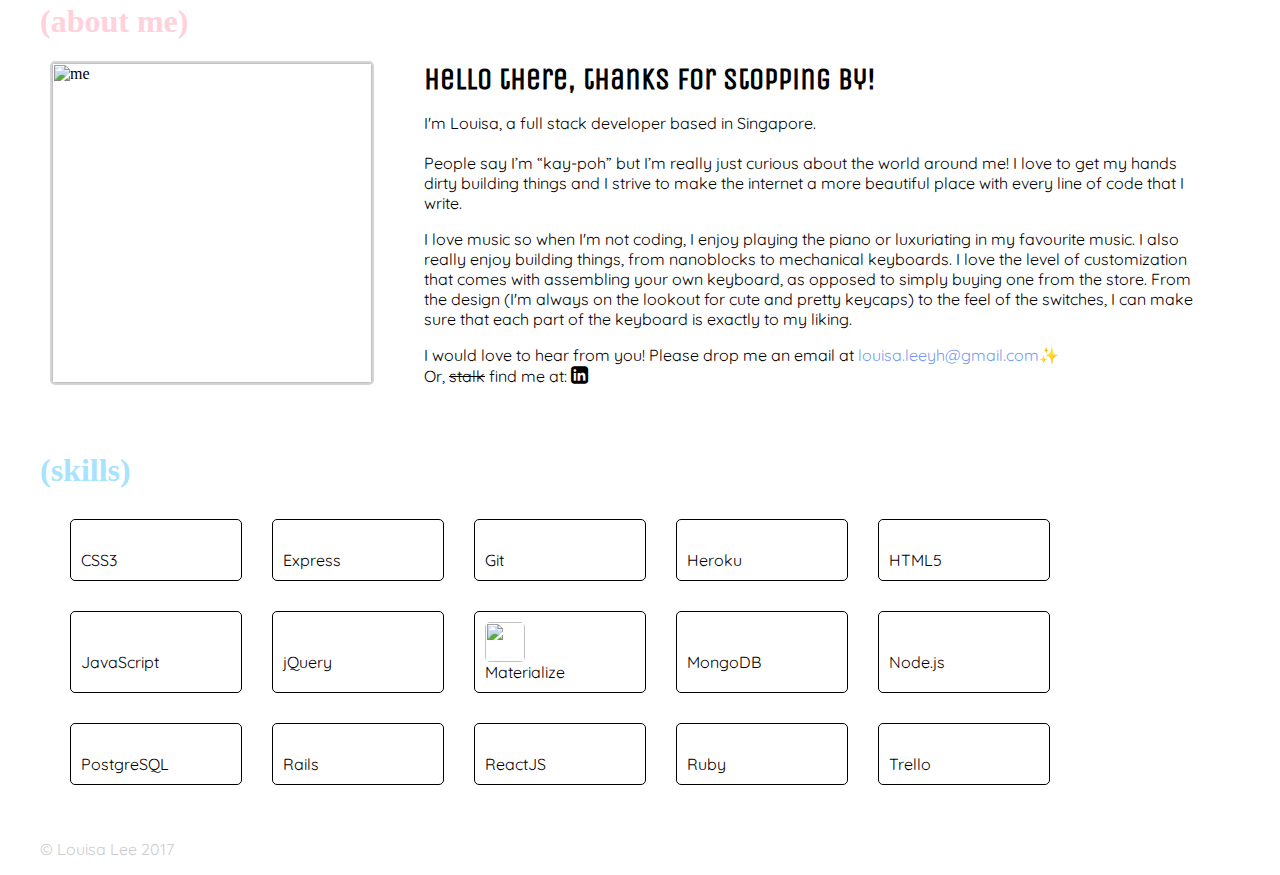
==== commit a9d65cbe: "make mobile responsive" ====
--- a/public/index.html
+++ b/public/index.html
@@ -11,7 +11,7 @@
 </head>
 <body> 
 	<div class="main-header">
-	<h1 id="title">louisa lee</h1><br><br>
+	<h1 id="title">louisa lee</h1>
 	<h3>- web developer -</h3>
 	</div>
  <div class="projects">
@@ -102,7 +102,7 @@
 	<div class="about">
 		<h1 id="about">(about me)</h1>
 		<div class="left-me">
-			<img src="https://i.imgur.com/5qFhg9y.jpg" alt="me" style="width:320px;">
+			<img src="https://i.imgur.com/5qFhg9y.jpg" alt="me" id="me">
 		</div>
 
 		<div class="right-me">
--- a/public/style.css
+++ b/public/style.css
@@ -14,14 +14,12 @@
 */}
 
 .main-header {
-	width: 100%;
+	width: 100vw;
 	height: 100vh;
 	text-align: center;
 	background: url(http://i.imgur.com/YSZYX9O.jpg);
-/*	background: url(http://i.ebayimg.com/images/g/krAAAOSwmfhX40yu/s-l300.jpg);
-*/	background-size: cover;
+	background-size: cover;
 	margin: 0;
-	position: static;
 }
 
 h1 {
@@ -38,6 +36,8 @@
 	font-family: "Unica One";
 	color: #C9C3D4;
 	font-size: 35px;
+	top: 10%;
+	position: relative;
 }
 
 hr {
@@ -48,8 +48,7 @@
 	font-family: "Wild Creatures";
 	font-size: 200px;
 	color: white;
-/*	text-shadow: 6px 0 0 #DBDBDB, -6px 0 0 #DBDBDB, 0 6px 0 #DBDBDB, 0 -6px 0 #DBDBDB, 6px 6px #DBDBDB, -6px -6px 0 #DBDBDB, 6px -6px 0 #DBDBDB, -6px 6px 0 #DBDBDB;
-*/	top: 30%;
+	top: 30%;
 	position: relative;
 }
 
@@ -132,6 +131,10 @@
 	border-radius: 5px;
 	width: 500px;
 	border: 2px solid #D4D4D4;
+}
+
+#me {
+	width: 320px;
 }
 
 .right {
@@ -218,3 +221,48 @@
 a {
 	text-decoration: none;
 }
+
+@media (orientation: portrait) {
+	.main-header {
+		width: 1200px;
+		height: 780px;
+	}
+
+	h3 {
+		top:15%;
+	}
+
+	hr {
+		width: 1200px;
+	}
+
+	.projects, .about, .skills {
+		margin-left: 18px;
+	}
+
+	.right {
+		width: 600px;
+	}
+
+	.right-me {
+		display: block;
+		width: 1000px;
+		margin-top: 20px;
+	}
+
+	.left-me {
+		width: 500px;
+		display: block;
+		margin-left: 25%;
+	}
+
+	#me {
+		width: 500px;
+		margin: 0 auto;
+	}
+
+	#footer-text {
+		text-align: center;
+	}
+
+}
